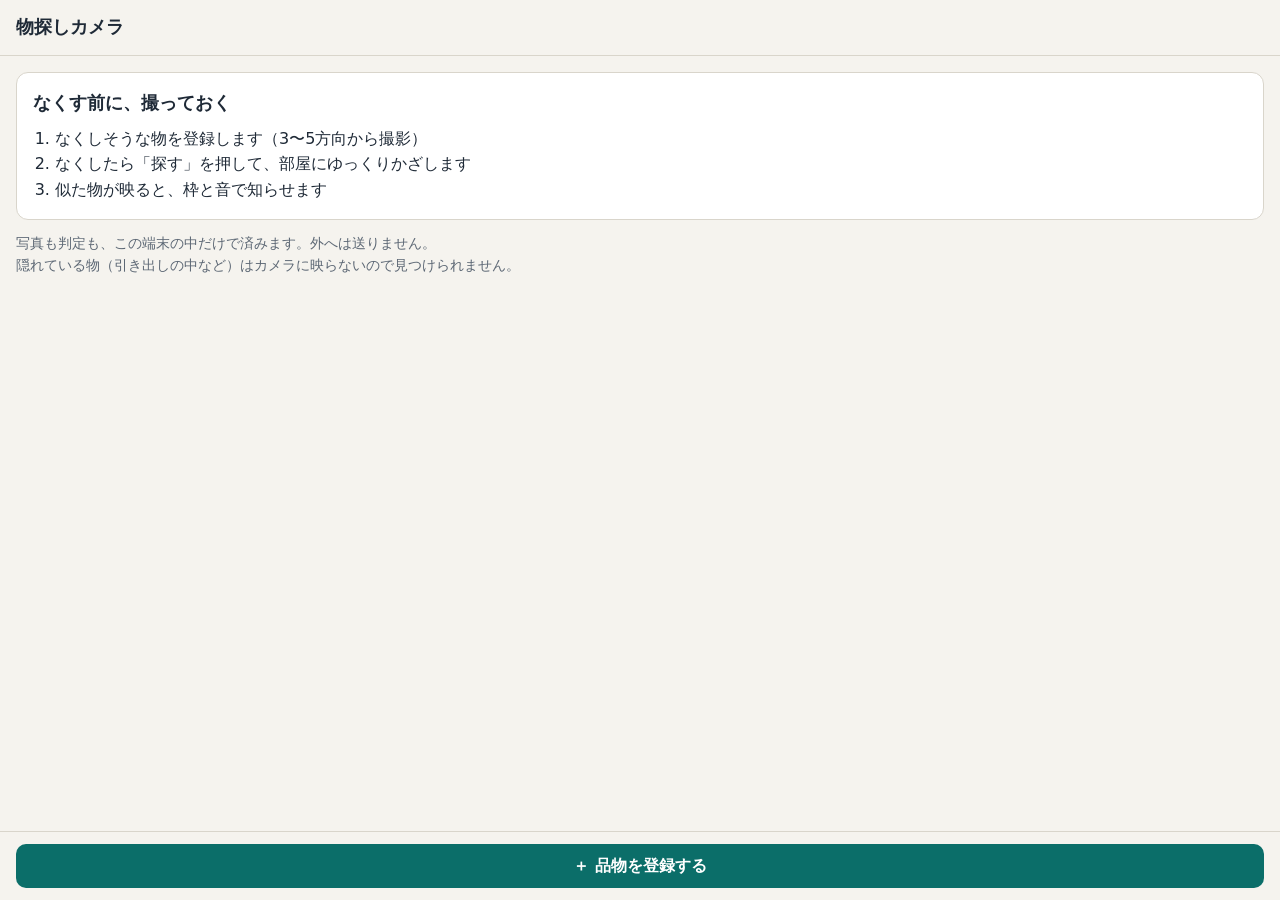
==== index.html @ 9fa6abc3 "物探しカメラの試作 品物を登録し、スマホのカメラで部屋から探すブラウザアプリ。 画像AI（DINOv2 small）を onnxruntime-web で端末内で動かす。  Co-Authored-B" ====
<!doctype html>
<html lang="ja">
<head>
<meta charset="utf-8">
<meta name="viewport" content="width=device-width,initial-scale=1,viewport-fit=cover">
<meta http-equiv="Content-Security-Policy" content="default-src 'self'; img-src 'self' blob: data:; media-src 'self' blob: mediastream:; connect-src 'self'; script-src 'self' 'wasm-unsafe-eval'; style-src 'self'; worker-src 'self' blob:; base-uri 'none'; form-action 'none'">
<meta name="theme-color" content="#1f2a37">
<title>物探しカメラ</title>
<link rel="manifest" href="manifest.webmanifest">
<link rel="icon" href="icon.svg" type="image/svg+xml">
<link rel="stylesheet" href="style.css">
<script src="js/coi.js"></script>
</head>
<body>

<!-- 持ち物の一覧 -->
<section id="home" class="screen">
  <header class="bar"><h1>物探しカメラ</h1></header>
  <main class="page">
    <ul id="items" class="items"></ul>
    <div id="empty" class="empty" hidden>
      <h2>なくす前に、撮っておく</h2>
      <ol>
        <li>なくしそうな物を登録します（3〜5方向から撮影）</li>
        <li>なくしたら「探す」を押して、部屋にゆっくりかざします</li>
        <li>似た物が映ると、枠と音で知らせます</li>
      </ol>
    </div>
    <p class="note">写真も判定も、この端末の中だけで済みます。外へは送りません。<br>隠れている物（引き出しの中など）はカメラに映らないので見つけられません。</p>
  </main>
  <div class="foot"><button id="addBtn" class="primary wide" type="button">＋ 品物を登録する</button></div>
</section>

<!-- 登録 -->
<section id="register" class="screen" hidden>
  <header class="bar"><button id="regBack" class="plain" type="button" aria-label="戻る">←</button><h1>品物の登録</h1></header>
  <main class="page">
    <label class="field">名前
      <input id="regName" type="text" maxlength="30" placeholder="例：家の鍵" autocomplete="off">
    </label>
    <div id="regPhotos" class="thumbs"></div>
    <p id="regHint" class="note">違う向きから3〜5枚撮っておくと、どの向きで転がっていても見つけやすくなります。</p>
    <div class="row">
      <button id="regCamera" class="secondary" type="button">カメラで撮る</button>
      <button id="regPick" class="secondary" type="button">写真を選ぶ</button>
      <input id="regFile" type="file" accept="image/*" hidden>
    </div>
  </main>
  <div class="foot"><button id="regSave" class="primary wide" type="button" disabled>保存する</button></div>
</section>

<!-- 撮影 -->
<section id="shoot" class="screen dark" hidden>
  <video id="shootVideo" class="cam" playsinline muted autoplay></video>
  <div class="camTop"><button id="shootBack" class="ghost" type="button">やめる</button></div>
  <div class="camBottom"><button id="shutter" class="shutter" type="button" aria-label="撮る"></button></div>
</section>

<!-- 枠の調整 -->
<section id="crop" class="screen" hidden>
  <header class="bar"><button id="cropBack" class="plain" type="button" aria-label="戻る">←</button><h1>品物を枠で囲む</h1></header>
  <main class="page cropPage">
    <canvas id="cropCanvas" class="cropCanvas"></canvas>
    <p class="note">枠の角や中をドラッグして、品物がぴったり入るようにします。</p>
  </main>
  <div class="foot"><button id="cropOk" class="primary wide" type="button">この枠で追加</button></div>
</section>

<!-- 探す -->
<section id="search" class="screen dark" hidden>
  <video id="searchVideo" class="cam" playsinline muted autoplay></video>
  <canvas id="stillCanvas" class="cam still" hidden></canvas>
  <canvas id="overlay" class="overlay"></canvas>
  <div class="camTop">
    <button id="searchBack" class="ghost" type="button">やめる</button>
    <div id="searchName" class="searchName"></div>
    <button id="torch" class="ghost" type="button" hidden>ライト</button>
  </div>
  <div class="camBottom panel">
    <div id="status" class="status" role="status" aria-live="polite">準備中…</div>
    <div id="meter" class="meter"><span id="meterBar"></span></div>
    <div class="row between">
      <div class="seg" role="group" aria-label="感度">
        <button type="button" data-sens="low">控えめ</button>
        <button type="button" data-sens="mid" class="on">ふつう</button>
        <button type="button" data-sens="high">敏感</button>
      </div>
      <button id="stillPick" class="ghost" type="button">写真で試す</button>
      <input id="stillFile" type="file" accept="image/*" hidden>
    </div>
  </div>
  <!-- 見つかったとき -->
  <div id="found" class="sheet" hidden>
    <h2>これですか？</h2>
    <canvas id="foundCanvas" class="foundCanvas"></canvas>
    <p id="foundNote" class="note"></p>
    <div class="row">
      <button id="foundNo" class="secondary grow" type="button">違う</button>
      <button id="foundYes" class="primary grow" type="button">これだ！</button>
    </div>
  </div>
</section>

<!-- AI の準備 -->
<div id="loading" class="loading" hidden>
  <div class="loadingBox">
    <div id="loadingText">AI を準備しています…</div>
    <div class="meter"><span id="loadingBar"></span></div>
    <div class="note">初回だけ約36MBを読み込みます。Wi-Fi をおすすめします。</div>
  </div>
</div>
<div id="toast" class="toast" role="alert" hidden></div>

<script type="module" src="js/app.js"></script>
</body>
</html>
---- style.css ----
:root {
  --bg: #f5f3ee;
  --card: #ffffff;
  --ink: #1f2a37;
  --sub: #5d6875;
  --line: #d9d5cb;
  --accent: #0b6e69;
  --accent-ink: #ffffff;
  --warn: #f2b134;
  --ok: #38c172;
  --danger: #b3382c;
}
@media (prefers-color-scheme: dark) {
  :root {
    --bg: #14191f;
    --card: #1e252d;
    --ink: #e8e6e1;
    --sub: #a3acb6;
    --line: #36404b;
    --accent: #3fb8b0;
    --accent-ink: #06211f;
    --danger: #ec7c6f;
  }
}
* { box-sizing: border-box; -webkit-tap-highlight-color: transparent; }
html, body { height: 100%; margin: 0; }
body {
  background: var(--bg);
  color: var(--ink);
  font-family: system-ui, -apple-system, "Hiragino Sans", "Yu Gothic UI", "Noto Sans JP", sans-serif;
  font-size: 16px;
  line-height: 1.6;
}
[hidden] { display: none !important; }
h1 { font-size: 18px; margin: 0; font-weight: 700; }
h2 { font-size: 18px; margin: 0 0 8px; }

.screen { position: fixed; inset: 0; display: flex; flex-direction: column; background: var(--bg); }
.bar {
  display: flex; align-items: center; gap: 8px; min-height: 56px;
  padding: max(env(safe-area-inset-top), 8px) 16px 8px;
  border-bottom: 1px solid var(--line);
}
.page { flex: 1; overflow-y: auto; padding: 16px; }
.foot { padding: 12px 16px max(env(safe-area-inset-bottom), 12px); border-top: 1px solid var(--line); }
.note { color: var(--sub); font-size: 14px; margin: 12px 0; }
.empty { background: var(--card); border: 1px solid var(--line); border-radius: 12px; padding: 16px; }
.empty ol { margin: 0; padding-left: 22px; }

button {
  font: inherit; min-height: 44px; padding: 8px 16px; border-radius: 10px; cursor: pointer;
  border: 1px solid transparent; color: inherit; background: none;
}
button:disabled { opacity: 0.45; cursor: default; }
button:focus-visible, input:focus-visible { outline: 3px solid var(--warn); outline-offset: 2px; }
.primary { background: var(--accent); color: var(--accent-ink); font-weight: 700; }
.secondary { background: var(--card); border-color: var(--line); color: var(--ink); }
.danger { color: var(--danger); }
.plain { font-size: 22px; padding: 4px 10px; min-width: 44px; }
.wide { width: 100%; }
.grow { flex: 1; }
.row { display: flex; gap: 8px; align-items: center; flex-wrap: wrap; }
.row.between { justify-content: space-between; }

.field { display: block; font-weight: 700; margin-bottom: 16px; }
.field input {
  display: block; width: 100%; margin-top: 6px; padding: 10px 12px; font: inherit; font-weight: 400;
  color: var(--ink); background: var(--card); border: 1px solid var(--line); border-radius: 10px;
}

.items { list-style: none; margin: 0; padding: 0; display: grid; gap: 10px; }
.item {
  display: flex; align-items: center; gap: 12px; background: var(--card);
  border: 1px solid var(--line); border-radius: 12px; padding: 10px;
}
.item img { width: 64px; height: 64px; object-fit: cover; border-radius: 8px; flex: none; background: var(--line); }
.itemBody { flex: 1; min-width: 0; }
.itemName { font-weight: 700; overflow-wrap: anywhere; }
.itemSub { color: var(--sub); font-size: 13px; }
.itemActions { display: flex; gap: 4px; flex: none; align-items: center; }

.thumbs { display: flex; gap: 8px; flex-wrap: wrap; }
.thumb { position: relative; width: 84px; height: 84px; }
.thumb img { width: 100%; height: 100%; object-fit: cover; border-radius: 8px; display: block; }
.thumb button {
  position: absolute; top: -6px; right: -6px; min-height: 28px; width: 28px; padding: 0;
  background: var(--ink); color: var(--bg); border-radius: 50%; line-height: 1;
}

.cropPage { display: flex; flex-direction: column; align-items: center; }
.cropCanvas { max-width: 100%; touch-action: none; border-radius: 8px; }

.dark { background: #000; color: #fff; }
.cam { position: absolute; inset: 0; width: 100%; height: 100%; object-fit: cover; background: #000; }
.still { object-fit: contain; }
.overlay { position: absolute; inset: 0; width: 100%; height: 100%; pointer-events: none; }
.camTop {
  position: absolute; top: 0; left: 0; right: 0; display: flex; align-items: center; gap: 8px;
  padding: max(env(safe-area-inset-top), 10px) 12px 10px; background: linear-gradient(rgba(0,0,0,.65), rgba(0,0,0,0));
}
.searchName { flex: 1; text-align: center; font-weight: 700; overflow: hidden; text-overflow: ellipsis; white-space: nowrap; }
.camBottom {
  position: absolute; left: 0; right: 0; bottom: 0; display: flex; justify-content: center;
  padding: 16px 16px max(env(safe-area-inset-bottom), 16px);
}
.panel { display: block; background: linear-gradient(rgba(0,0,0,0), rgba(0,0,0,.8) 25%); padding-top: 36px; }
.ghost { background: rgba(0,0,0,.45); color: #fff; border-color: rgba(255,255,255,.4); }
.shutter { width: 72px; height: 72px; border-radius: 50%; background: #fff; border: 5px solid rgba(255,255,255,.45); background-clip: padding-box; }
.status { font-weight: 700; font-size: 17px; margin-bottom: 8px; min-height: 27px; }
.meter { height: 6px; background: rgba(128,128,128,.35); border-radius: 3px; overflow: hidden; margin: 8px 0; }
.meter span { display: block; height: 100%; width: 0; background: var(--warn); transition: width .25s; }
#loadingBar { background: var(--accent); }
.seg { display: inline-flex; border: 1px solid rgba(255,255,255,.4); border-radius: 10px; overflow: hidden; }
.seg button { border-radius: 0; color: #fff; padding: 6px 12px; background: rgba(0,0,0,.45); }
.seg button.on { background: #fff; color: #111; font-weight: 700; }

.sheet {
  position: absolute; left: 0; right: 0; bottom: 0; background: var(--bg); color: var(--ink);
  border-radius: 16px 16px 0 0; padding: 16px 16px max(env(safe-area-inset-bottom), 16px);
  max-height: 80%; overflow-y: auto; box-shadow: 0 -6px 24px rgba(0,0,0,.5);
}
.foundCanvas { display: block; width: 100%; max-height: 46vh; object-fit: contain; border-radius: 8px; background: #000; }

.loading {
  position: fixed; inset: 0; z-index: 20; display: flex; align-items: center; justify-content: center;
  background: rgba(0,0,0,.6); padding: 16px;
}
.loadingBox { background: var(--bg); color: var(--ink); border-radius: 14px; padding: 18px; width: 100%; max-width: 360px; }
.toast {
  position: fixed; left: 16px; right: 16px; bottom: 96px; z-index: 30; background: var(--ink); color: var(--bg);
  padding: 12px 14px; border-radius: 10px; text-align: center;
}
@media (prefers-reduced-motion: reduce) { .meter span { transition: none; } }
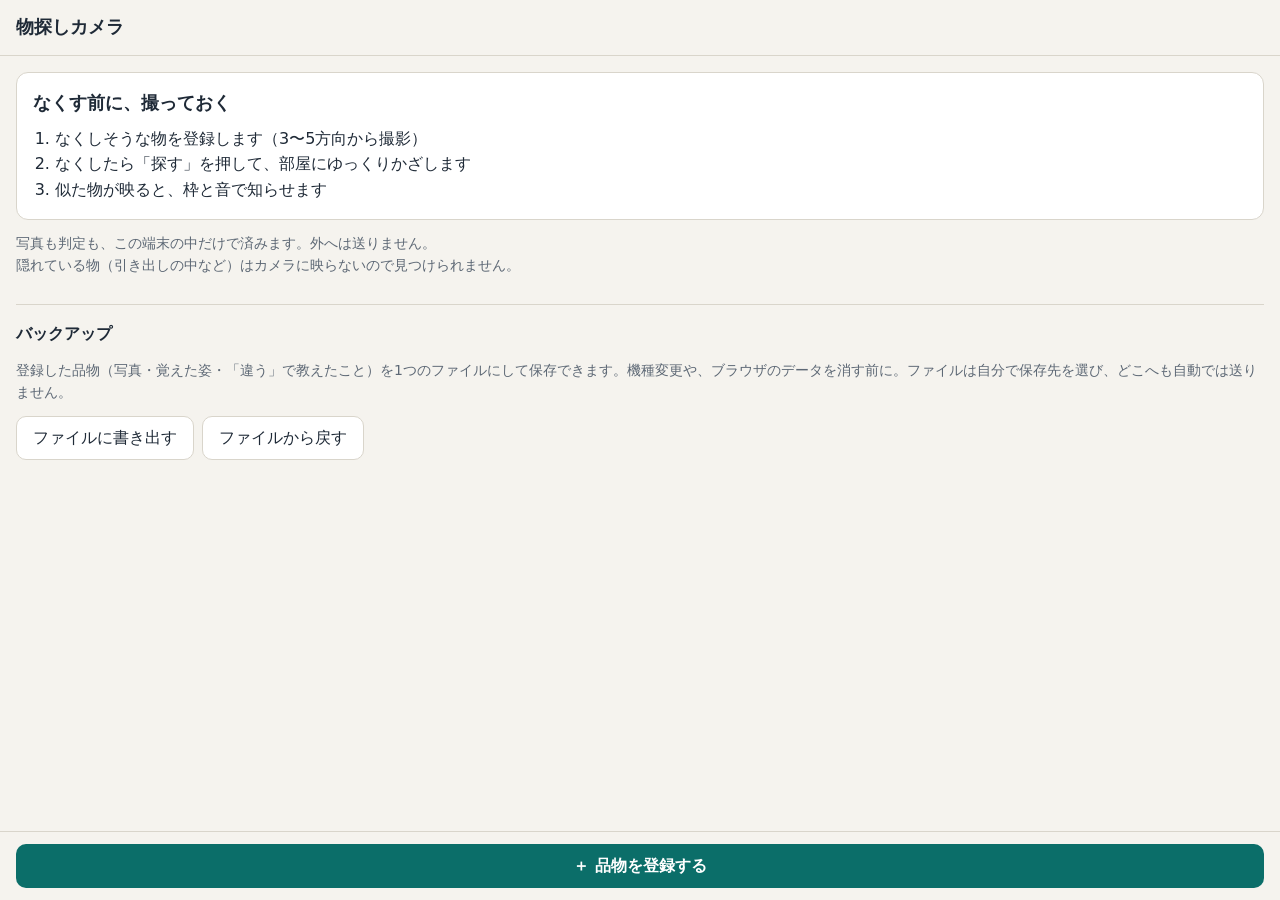
==== commit 401eeab3: "登録した品物をファイルに書き出して、戻せるようにする Co-Authored-By: Claude Opus 5.5 <noreply@anthropic.com>" ====
--- a/index.html
+++ b/index.html
@@ -6,8 +6,13 @@
 <meta http-equiv="Content-Security-Policy" content="default-src 'self'; img-src 'self' blob: data:; media-src 'self' blob: mediastream:; connect-src 'self'; script-src 'self' 'wasm-unsafe-eval'; style-src 'self'; worker-src 'self' blob:; base-uri 'none'; form-action 'none'">
 <meta name="theme-color" content="#1f2a37">
 <title>物探しカメラ</title>
-<link rel="manifest" href="manifest.webmanifest">
-<link rel="icon" href="icon.svg" type="image/svg+xml">
+<!-- アイコンの ?v= は、絵を変えたら上げる（tools/make-icons.mjs が書き出しのときに自動で上げる）。
+     アドレスが同じだと、iPhone の Safari やホーム画面のアプリが古いアイコンを使い続けるため -->
+<link rel="manifest" href="manifest.webmanifest?v=2026112801">
+<link rel="icon" href="favicon.svg?v=2026112801" type="image/svg+xml">
+<link rel="icon" href="icons/favicon-32.png?v=2026112801" sizes="32x32" type="image/png">
+<link rel="icon" href="icons/favicon-16.png?v=2026112801" sizes="16x16" type="image/png">
+<link rel="apple-touch-icon" href="icons/apple-touch-icon.png?v=2026112801">
 <link rel="stylesheet" href="style.css">
 <script src="js/coi.js"></script>
 </head>
@@ -27,18 +32,28 @@
       </ol>
     </div>
     <p class="note">写真も判定も、この端末の中だけで済みます。外へは送りません。<br>隠れている物（引き出しの中など）はカメラに映らないので見つけられません。</p>
+    <section class="backup">
+      <h2>バックアップ</h2>
+      <p class="note">登録した品物（写真・覚えた姿・「違う」で教えたこと）を1つのファイルにして保存できます。機種変更や、ブラウザのデータを消す前に。ファイルは自分で保存先を選び、どこへも自動では送りません。</p>
+      <div class="row">
+        <button id="exportBtn" class="secondary" type="button">ファイルに書き出す</button>
+        <button id="importBtn" class="secondary" type="button">ファイルから戻す</button>
+        <input id="importFile" type="file" accept=".json,application/json" hidden>
+      </div>
+    </section>
   </main>
   <div class="foot"><button id="addBtn" class="primary wide" type="button">＋ 品物を登録する</button></div>
 </section>
 
 <!-- 登録 -->
 <section id="register" class="screen" hidden>
-  <header class="bar"><button id="regBack" class="plain" type="button" aria-label="戻る">←</button><h1>品物の登録</h1></header>
+  <header class="bar"><button id="regBack" class="plain" type="button" aria-label="戻る">←</button><h1 id="regTitle">品物の登録</h1></header>
   <main class="page">
     <label class="field">名前
       <input id="regName" type="text" maxlength="30" placeholder="例：家の鍵" autocomplete="off">
     </label>
     <div id="regPhotos" class="thumbs"></div>
+    <p id="regLearned" class="note" hidden>「覚えた」は、探して「これだ！」を押したときに覚えた姿です（新しい4枚まで）。違う物が写っていたら × で外してください。</p>
     <p id="regHint" class="note">違う向きから3〜5枚撮っておくと、どの向きで転がっていても見つけやすくなります。</p>
     <div class="row">
       <button id="regCamera" class="secondary" type="button">カメラで撮る</button>
--- a/style.css
+++ b/style.css
@@ -77,15 +77,25 @@
 .itemBody { flex: 1; min-width: 0; }
 .itemName { font-weight: 700; overflow-wrap: anywhere; }
 .itemSub { color: var(--sub); font-size: 13px; }
+.item img { cursor: pointer; }
+.link { background: none; border: 0; padding: 4px 0; min-height: 32px; color: var(--accent); font-size: 14px; text-decoration: underline; text-underline-offset: 3px; }
 .itemActions { display: flex; gap: 4px; flex: none; align-items: center; }
 
 .thumbs { display: flex; gap: 8px; flex-wrap: wrap; }
 .thumb { position: relative; width: 84px; height: 84px; }
 .thumb img { width: 100%; height: 100%; object-fit: cover; border-radius: 8px; display: block; }
+.thumb.learned img { outline: 3px solid var(--accent); outline-offset: -3px; }
+.thumb .tag {
+  position: absolute; left: 4px; bottom: 4px; background: var(--accent); color: var(--accent-ink);
+  font-size: 11px; font-weight: 700; padding: 1px 6px; border-radius: 6px;
+}
 .thumb button {
   position: absolute; top: -6px; right: -6px; min-height: 28px; width: 28px; padding: 0;
   background: var(--ink); color: var(--bg); border-radius: 50%; line-height: 1;
 }
+
+.backup { margin-top: 28px; padding-top: 16px; border-top: 1px solid var(--line); }
+.backup h2 { font-size: 16px; margin: 0 0 4px; }
 
 .cropPage { display: flex; flex-direction: column; align-items: center; }
 .cropCanvas { max-width: 100%; touch-action: none; border-radius: 8px; }
